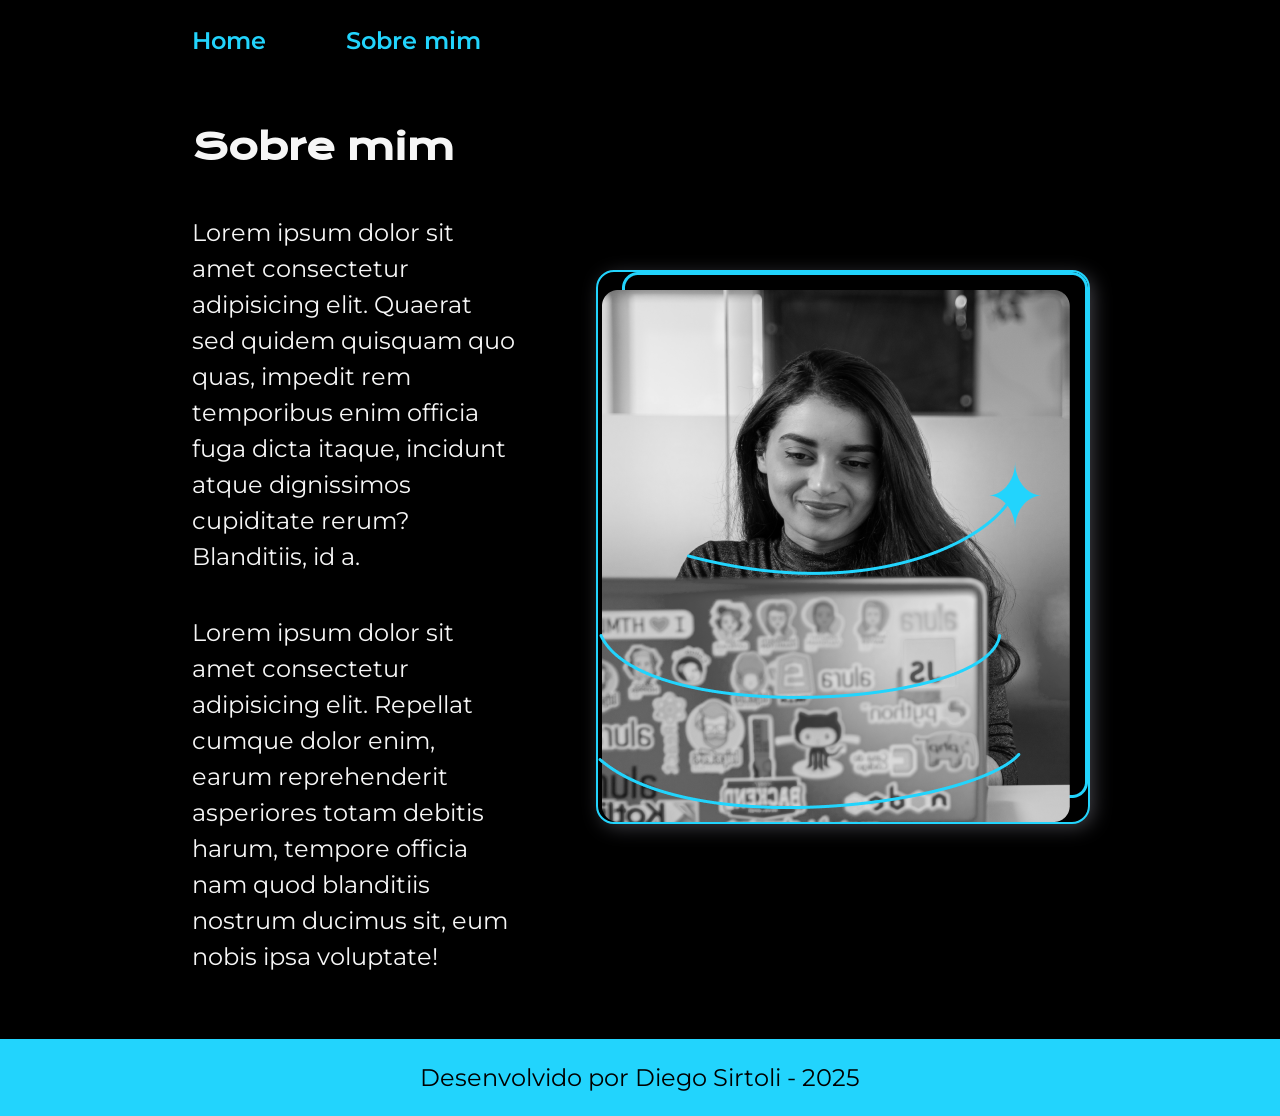
==== about.html @ 9c35731b "Aplicacao de responsividade ao projeto e adequacao de tamanhos variaveis de acordo com a tela" ====
<!DOCTYPE html>
<html lang="en">
<head>
    <meta charset="UTF-8">
    <meta name="viewport" content="width=device-width, initial-scale=1.0">
    <title>Sobre mim</title>
    <link rel="stylesheet" href="./styles/style.css">  
</head>
<body>
    <header class="header">
        <nav class="header__nav">
            <a class="header__nav__link" href="index.html">Home</a>
            <a class="header__nav__link" href="about.html">Sobre mim</a>
        </nav>
    </header>
    <main class="apresentacao">
        <section class="apresentacao__conteudo">
            <h1 class="apresentacao__conteudo__titulo">Sobre mim</h1>
            <p class="apresentacao__conteudo__texto">Lorem ipsum dolor sit amet consectetur adipisicing elit. Quaerat sed quidem quisquam quo quas, impedit rem temporibus enim officia fuga dicta itaque, incidunt atque dignissimos cupiditate rerum? Blanditiis, id a.</p>
            <p class="apresentacao__conteudo__texto">Lorem ipsum dolor sit amet consectetur adipisicing elit. Repellat cumque dolor enim, earum reprehenderit asperiores totam debitis harum, tempore officia nam quod blanditiis nostrum ducimus sit, eum nobis ipsa voluptate!</p>
        </section>
        <img class="apresentacao__imagem" src="./assets/images/Imagem.png" alt="Imagem de Joana Santos">
    </main>
    <footer>
        <p class="footer">Desenvolvido por Diego Sirtoli - 2025</p>
    </footer>
</body>
</html>
---- styles/style.css ----
@import url('https://fonts.googleapis.com/css2?family=Krona+One&family=Montserrat:ital,wght@0,100..900;1,100..900&family=Roboto:ital,wght@0,100..900;1,100..900&display=swap');

:root {
    --primary-color: #000000;
    --secondary-color: #F6F6F6;
    --tertiary-color: #22D4FD;
    --hover-color: #272727;

    --fonte-primaria: 'Krona One', sans-serif;
    --fonte-secundaria: 'Montserrat', sans-serif;
}

* {
    margin: 0;
    padding: 0;
    box-sizing: border-box;
}

body {
    background-color: var(--primary-color);
    color: var(--secondary-color);
}

.header {
    padding: 2% 0% 0% 15%;
}

.header__nav {
    display: flex;
    gap: 80px;
}

.header__nav__link {
    color: var(--secondary-color);
    text-decoration: none;
    font-size: 1.5rem;
    font-family: var(--fonte-secundaria);
    font-weight: 600;
    color: var(--tertiary-color);
}

.apresentacao {
    padding: 5% 15%;
    display: flex;
    align-items: center;
    justify-content: space-between;
    gap: 82px;
}

.apresentacao__conteudo {
    width: 50%;
    display: flex;
    flex-direction: column;
    gap: 40px;
}

.titulo-destaque {
    color: var(--tertiary-color);
}

.apresentacao__conteudo__titulo {
    font-size: 2.25rem;
    font-family: var(--fonte-primaria);
    line-height: 56px;
}

.apresentacao__conteudo__texto {
    font-size: 1.5rem;
    font-family: var(--fonte-secundaria);
    line-height: 36px;
}

.apresentacao__links {
    display: flex;
    flex-direction: column;
    justify-content: space-between;
    align-items: center;
    gap: 32px;
    text-align: center;
}

.apresentacao__links__sutbtitulo {
    font-family: var(--fonte-primaria);
    font-weight: 400;
    font-size: 1.5rem;
}

.apresentacao__links__navegacao {
    width: 50%;
    height: 79px;
    border-radius: 8px;
    border: 2px solid var(--tertiary-color);
    color: var(--secondary-color);
    text-decoration: none;
    font-size: 1.5rem;
    font-family: var(--fonte-secundaria);
    font-weight: 600;
    text-align: center;
    padding: 21.5px 0;
    display: flex;
    justify-content: center;
    gap: 16px;
    transition: background-color 0.3s ease;
}

.apresentacao__links__link:hover {
    background-color: var(--hover-color);
}

.apresentacao__imagem {
    width: 500px;
    border-radius: 1rem;
    box-shadow: 4px 4px 20px rgb(70, 70, 77);
    outline: 2px solid var(--tertiary-color);
    outline-offset: 20px -20px
}

.footer {
    color: var(--primary-color);
    background-color: var(--tertiary-color); 
    text-align: center;
    padding: 24px;
    font-family: var(--fonte-secundaria);
    font-size: 1.5rem;
    font-weight: 400;
}

@media (max-width: 1200px) {
    .header {
        padding: 10%;
        flex-direction: column;
        align-items: center;
    }

    .header__nav {
        justify-content: center;
        padding-top: 33px;
    }

    .apresentacao {
        padding: 5%;
        flex-direction: column-reverse;
        align-items: center;
    }

    .apresentacao__conteudo {
        width: auto;
        gap: 40px;

    }

    .apresentacao__imagem {
        width: 90%;
        max-width: 100%;
    }

    .apresentacao__links__navegacao {
        width: 80%;
    }

    .apresentacao__links__sutbtitulo {
        margin-top: 40px;
    }

    .apresentacao__conteudo__titulo {
        font-size: 2rem;
    }

    .footer {
        margin-top: 35px;
    }
}
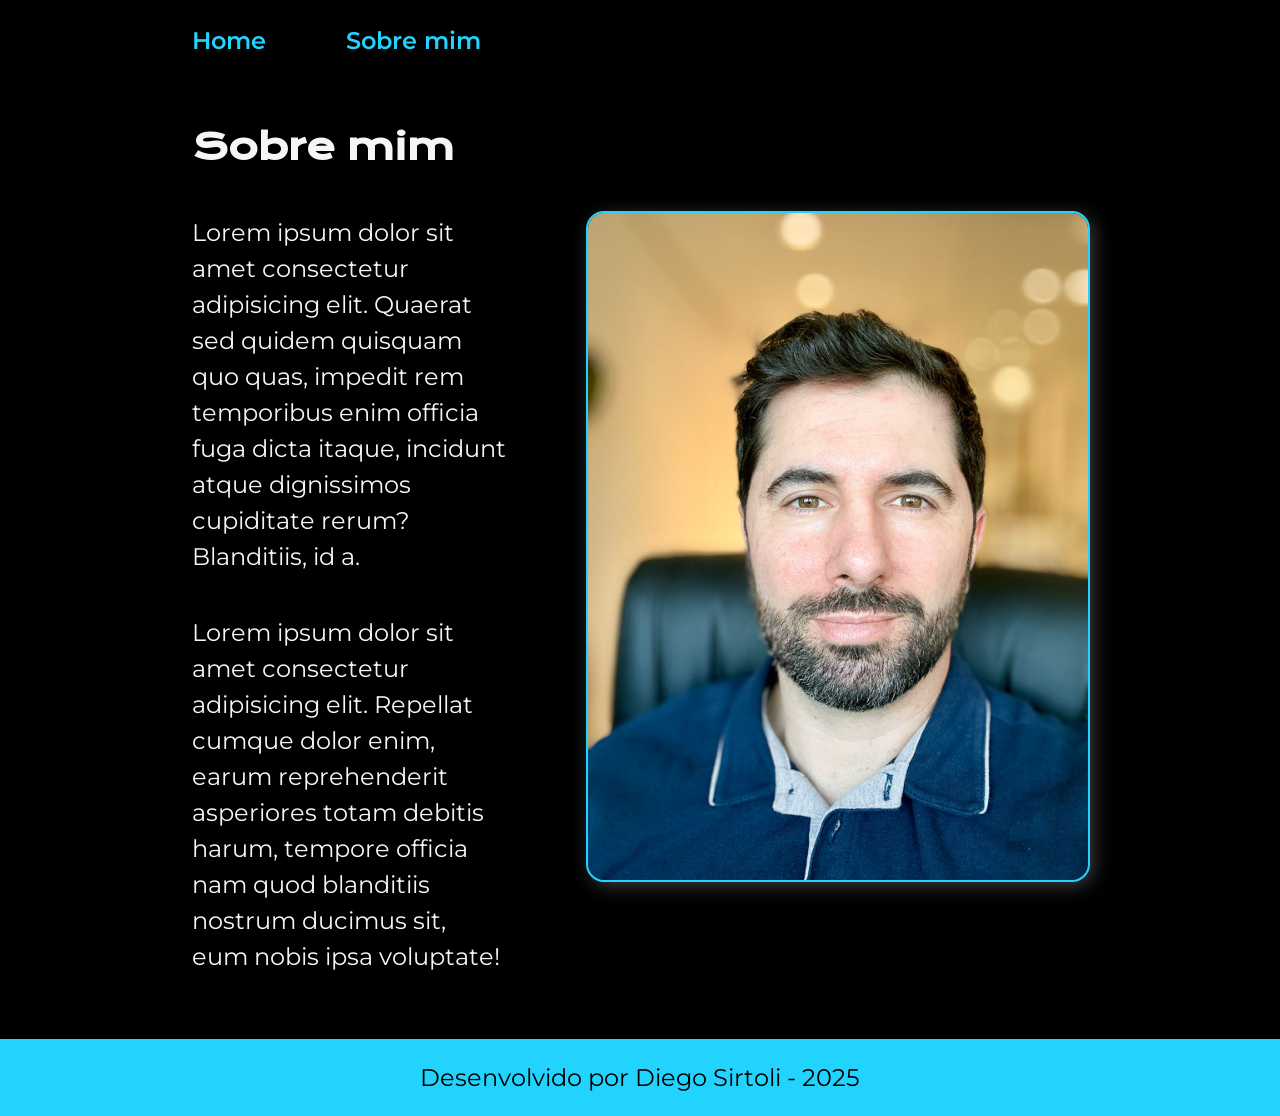
==== commit 3b995cac: "correcao imagem arquivo about e correcao do tamanho da imagem do logo" ====
--- a/about.html
+++ b/about.html
@@ -19,7 +19,7 @@
             <p class="apresentacao__conteudo__texto">Lorem ipsum dolor sit amet consectetur adipisicing elit. Quaerat sed quidem quisquam quo quas, impedit rem temporibus enim officia fuga dicta itaque, incidunt atque dignissimos cupiditate rerum? Blanditiis, id a.</p>
             <p class="apresentacao__conteudo__texto">Lorem ipsum dolor sit amet consectetur adipisicing elit. Repellat cumque dolor enim, earum reprehenderit asperiores totam debitis harum, tempore officia nam quod blanditiis nostrum ducimus sit, eum nobis ipsa voluptate!</p>
         </section>
-        <img class="apresentacao__imagem" src="./assets/images/Imagem.png" alt="Imagem de Joana Santos">
+        <img class="apresentacao__imagem" src="./assets/images/diegos.jpg" alt="Imagem de Joana Santos">
     </main>
     <footer>
         <p class="footer">Desenvolvido por Diego Sirtoli - 2025</p>
--- a/styles/style.css
+++ b/styles/style.css
@@ -169,4 +169,9 @@
     .footer {
         margin-top: 35px;
     }
+
+    .logo_img_link {
+        width: 30px;
+        height: 30px;
+    }
 }
